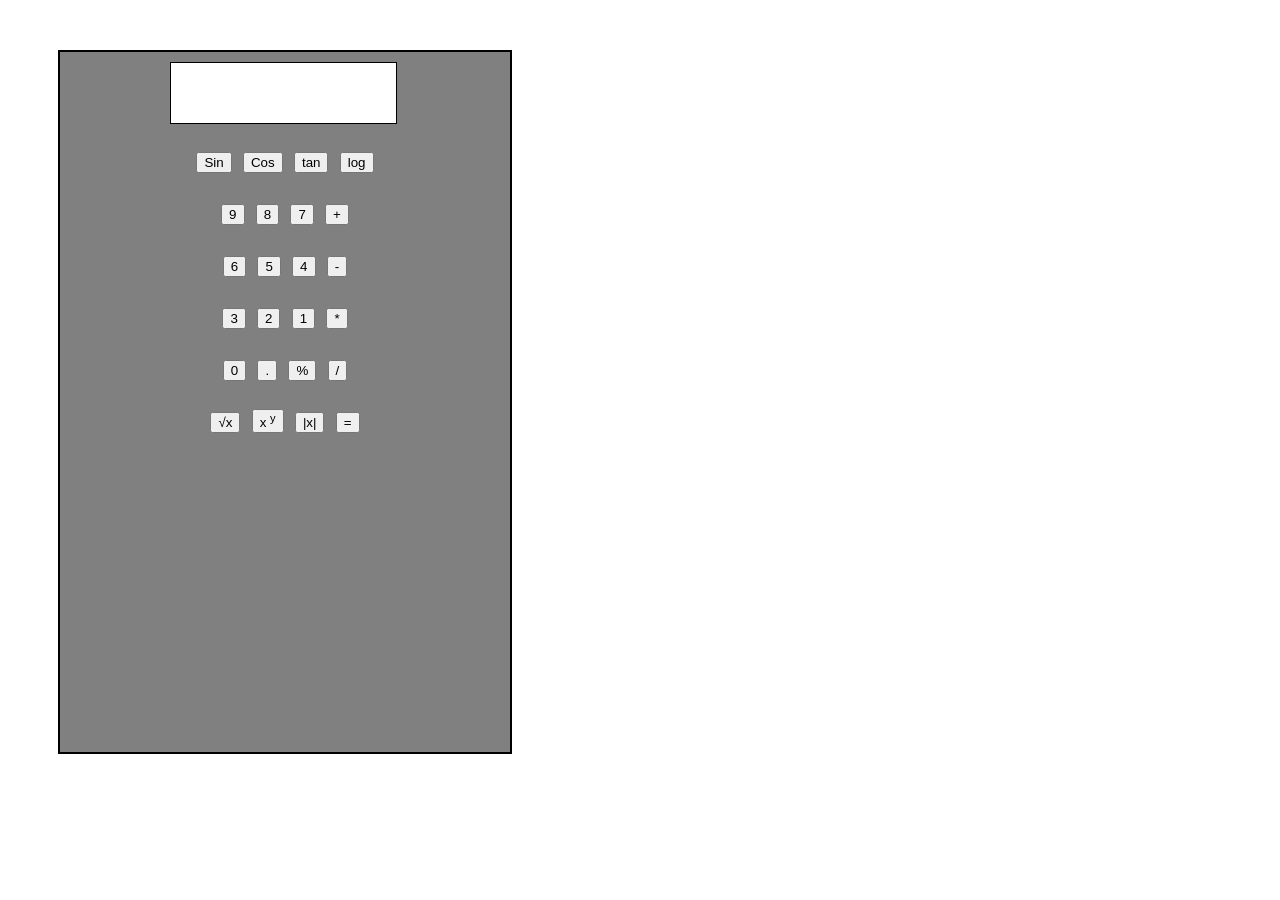
==== Calculator/index.html @ e146c694 "HTML and CSS" ====
<!DOCTYPE html>
<html lang="en">
<head>
    <meta charset="UTF-8">
    <meta name="viewport" content="width=device-width, initial-scale=1.0">
    <title>Calculator</title>
</head>
<link rel="stylesheet" href="style.css">
<body>
    <div id="calc">
        <div id="display"></div>
        <div id="buttons">
        <button>Sin</button>
        <button>Cos</button>
        <button>tan</button>
        <button>log</button>
        <br>
        <button>9</button>
        <button>8</button>
        <button>7</button>
        <button>+</button>
        <br>
        <button>6</button>
        <button>5</button>
        <button>4</button>
        <button>-</button>
        <br>
        <button>3</button>
        <button>2</button>
        <button>1</button>
        <button>*</button>
        <br>
        <button>0</button>
        <button>.</button>
        <button>%</button>
        <button>/</button>
        <br>
        <button>√x</button>
        <button>x <sup>y</sup> </button>
        <button>|x|</button>
        <button>=</button>
        </div>
    </div>
</body>
</html>
---- Calculator/style.css ----
#calc {
    text-align: center;
    height: 700px;
    border: 2px solid;
    margin: 50px;
    width: 450px;
    background-color:grey;
}
#display {
    border: 1px solid black;
    width: 50%;
    height: 60px;
    margin-left:110px;
    margin-top: 10px;
    margin-bottom: 2px;
    background-color: white;
}
#buttons {
    font-size: 45px;
}
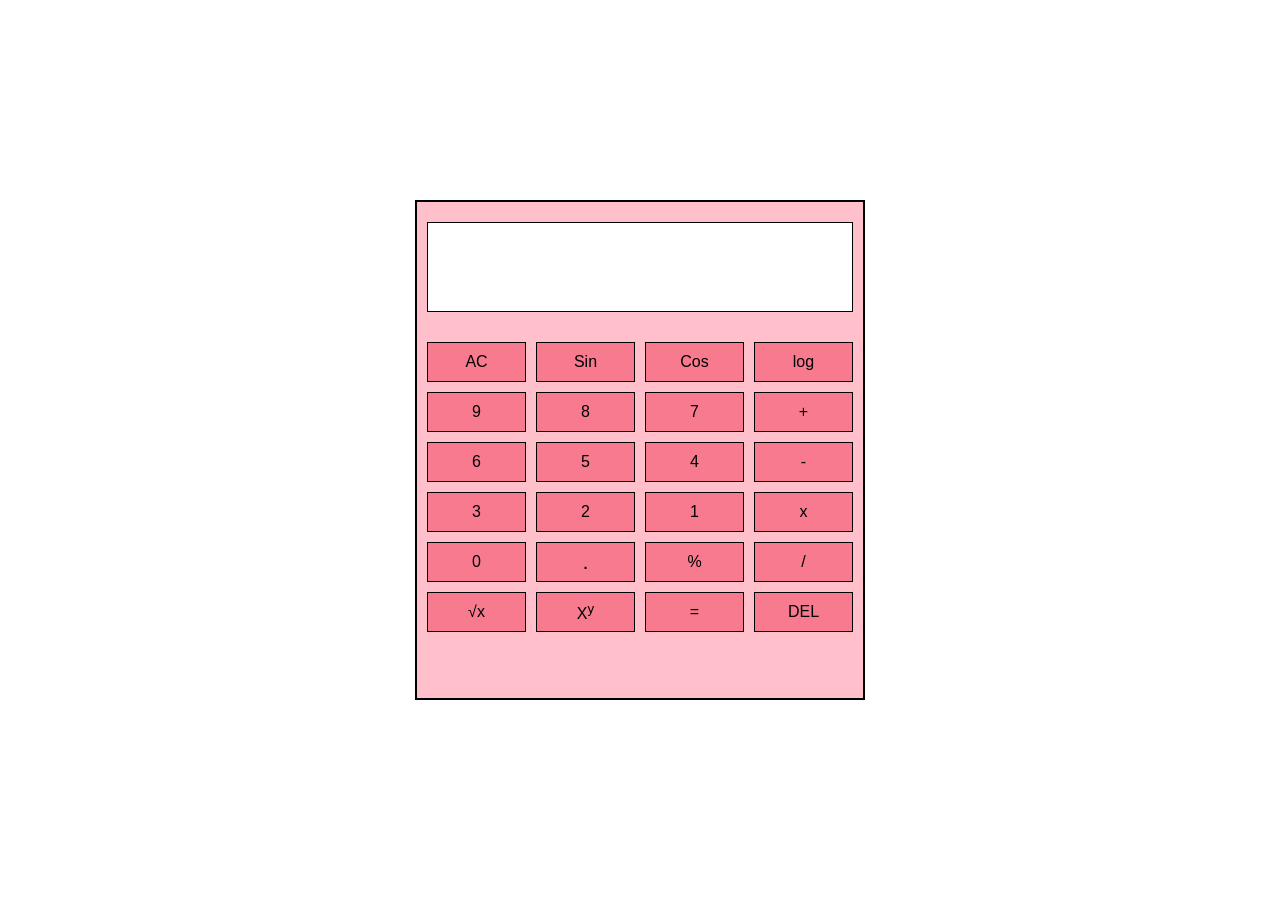
==== commit b44b06a8: "JS added and calculator functioning" ====
--- a/Calculator/index.html
+++ b/Calculator/index.html
@@ -10,36 +10,33 @@
     <div id="calc">
         <div id="display"></div>
         <div id="buttons">
+        <button>AC</button>
         <button>Sin</button>
         <button>Cos</button>
-        <button>tan</button>
         <button>log</button>
-        <br>
         <button>9</button>
         <button>8</button>
         <button>7</button>
         <button>+</button>
-        <br>
         <button>6</button>
         <button>5</button>
         <button>4</button>
         <button>-</button>
-        <br>
         <button>3</button>
         <button>2</button>
         <button>1</button>
-        <button>*</button>
-        <br>
+        <button>x</button>
         <button>0</button>
-        <button>.</button>
+        <button id="decimal">.</button>
         <button>%</button>
         <button>/</button>
-        <br>
         <button>√x</button>
-        <button>x <sup>y</sup> </button>
-        <button>|x|</button>
+        <button>X<sup>y</sup> </button>
         <button>=</button>
+        <button>DEL</button>
         </div>
     </div>
+    <script src="script.js"></script>
+
 </body>
 </html>
--- a/Calculator/style.css
+++ b/Calculator/style.css
@@ -1,20 +1,55 @@
+body {
+    display: flex;
+    justify-content: center;
+    align-items: center;
+    min-height: 100vh;
+    margin: 0;
+}
 #calc {
     text-align: center;
-    height: 700px;
+    height: 500px;
     border: 2px solid;
     margin: 50px;
     width: 450px;
-    background-color:grey;
+    background-color: pink;
+    padding: 10px;
+    box-sizing: border-box;
 }
+
 #display {
     border: 1px solid black;
-    width: 50%;
-    height: 60px;
-    margin-left:110px;
-    margin-top: 10px;
-    margin-bottom: 2px;
+    width: 100%;
+    height: 90px;
+    margin: 10px 0 30px 0;
     background-color: white;
+    box-sizing: border-box;
+    font-size: 30px;
+    text-align: right;
+    padding: 10px;
+    overflow: hidden;
 }
+
 #buttons {
-    font-size: 45px;
+    display: grid;
+    width: 100%;
+    grid-template-columns: repeat(4, 1fr);
+    gap: 10px;
+}
+
+button {
+    height: 40px;
+    font-size: 16px;
+    background-color: rgb(247, 122, 143);
+    border: 1px solid black;
+    cursor: pointer;
+}
+
+button:hover {
+    opacity: 0.8;
+}
+
+#decimal {
+    font-size: 20px;
+    font-weight: 100;
+
 }
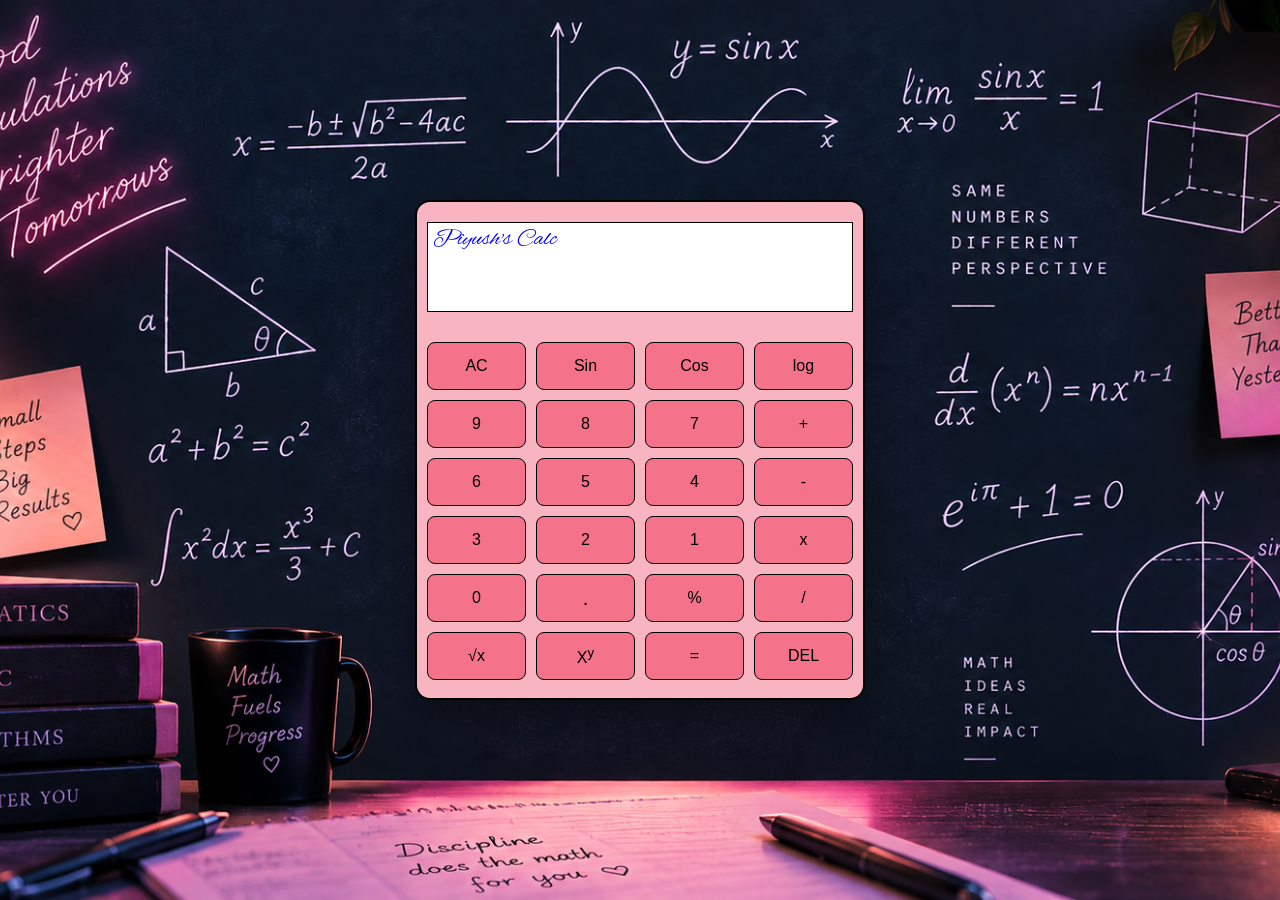
==== commit cdcee687: "Signature added and mathematics background added." ====
--- a/Calculator/index.html
+++ b/Calculator/index.html
@@ -5,9 +5,11 @@
     <meta name="viewport" content="width=device-width, initial-scale=1.0">
     <title>Calculator</title>
 </head>
+<link href="https://fonts.googleapis.com/css2?family=Alex+Brush&display=swap" rel="stylesheet">
 <link rel="stylesheet" href="style.css">
 <body>
     <div id="calc">
+        <div id="creater">Piyush's Calc</div>
         <div id="display"></div>
         <div id="buttons">
         <button>AC</button>
--- a/Calculator/style.css
+++ b/Calculator/style.css
@@ -4,16 +4,35 @@
     align-items: center;
     min-height: 100vh;
     margin: 0;
+
+    background-image: url("calc_background.png");
+    background-size: cover;
+    background-position: center;
+    background-repeat: no-repeat;
 }
+#creater {
+    text-align: left;
+    margin-top: 12px;
+    margin-left: 6px;
+    font-size:x-large;
+    font-family: "Alex Brush", cursive;
+    color: blue;
+    z-index: 2;
+    position: fixed;
+}
+
 #calc {
+    
     text-align: center;
     height: 500px;
     border: 2px solid;
     margin: 50px;
     width: 450px;
-    background-color: pink;
+    background-color: #f8b4c0;
     padding: 10px;
     box-sizing: border-box;
+    border-radius: 15px;
+    box-shadow: 0 15px 40px rgba(0, 0, 0, 0.4);
 }
 
 #display {
@@ -36,12 +55,21 @@
     gap: 10px;
 }
 
+
 button {
-    height: 40px;
+    height: 48px;
     font-size: 16px;
-    background-color: rgb(247, 122, 143);
+    background-color: #f4728a;
     border: 1px solid black;
     cursor: pointer;
+    border-radius: 8px;
+    transition: all 0.2s ease;
+}
+
+
+
+button:active {
+    transform: scale(0.95);
 }
 
 button:hover {
